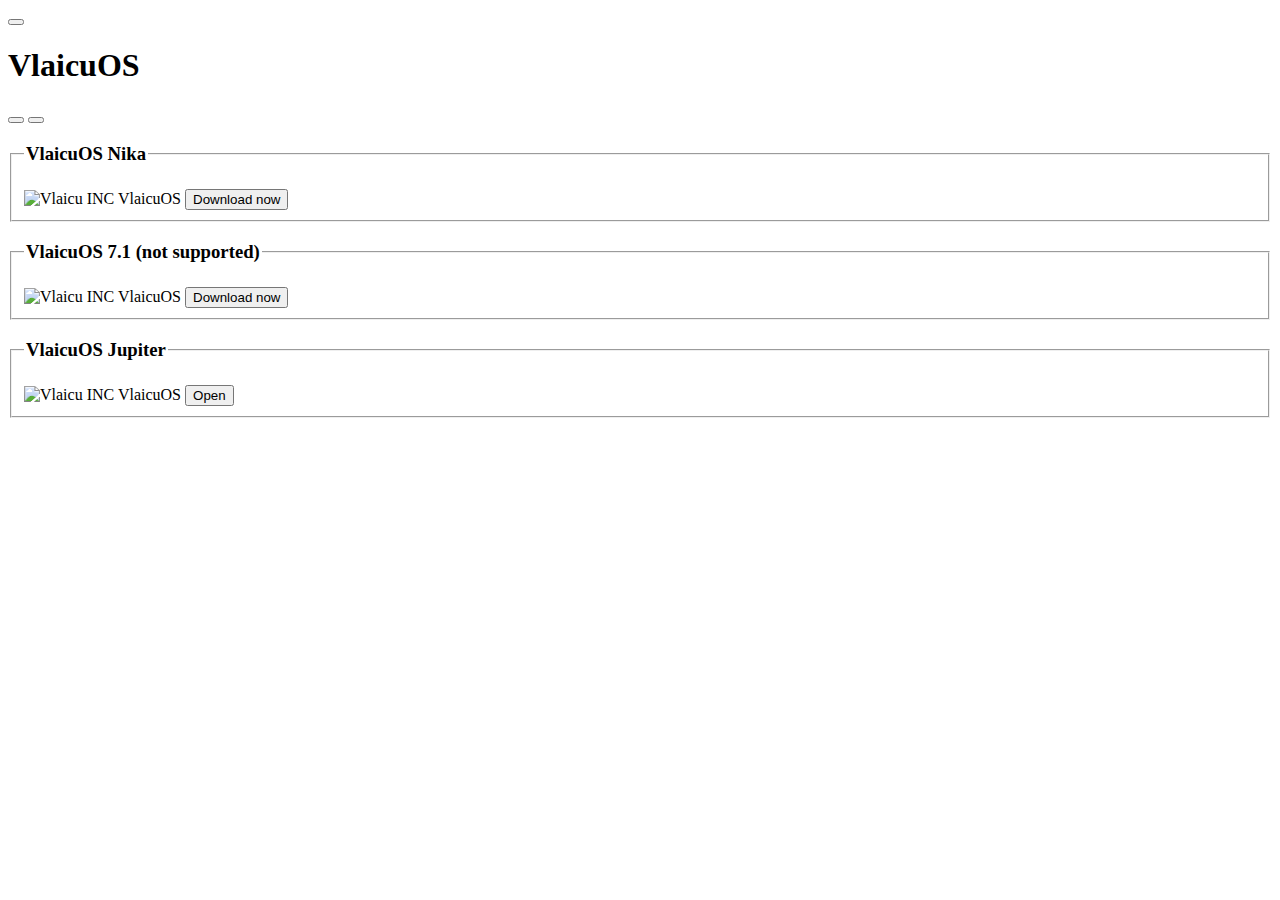
==== index.html @ 86e9895c "Add files via upload" ====
<!DOCTYPE html>
<html lang="en" >
<head>
  <meta charset="UTF-8">
  <title>Official Site VlaicuOS</title>
  <link rel="stylesheet" href="./style.css">

</head>
<body>
<!-- partial:index.partial.html -->
<div id="main">
	<header>
		<div id="title-bar">
			<button>
				<span id="close"></span>
			</button>
			<section>
				<h1 class="about__name" id="title">VlaicuOS</h1>
			</section>
			<button class="button">
				<span id="up"></span>
			</button>
			<button class="button">
				<span id="down"></span>
			</button>
		</div>
	</header>
	<div id="container">
		<section id="store">
			<fieldset>
				<legend>
					<h3>VlaicuOS Nika</h3>
				</legend>
				<div id="shop-card">
					<img id="image" alt="Vlaicu INC VlaicuOS" src="files/logo.png" />
					<a class="box" href="https://github.com/Vovo4k/VlaicuOS/releases/tag/4.0">
					<button>Download now</button>
				</a>
				</div>
			</fieldset>

			<fieldset>
				<legend>
					<h3>VlaicuOS 7.1 (not supported)</h3>
				</legend>
				<div id="shop-card">
					<img id="image" alt="Vlaicu INC VlaicuOS" src="files/logo.png" />
					<a class="box" href="https://github.com/Vovo4k/VlaicuOS/releases/tag/7.1.7">
					<button>Download now</button>
				</a>
				</div>
					<div>
			</fieldset>
			
			<fieldset>
				<legend>
					<h3>VlaicuOS Jupiter</h3>
				</legend>
				<div id="shop-card">
					<img id="image" alt="Vlaicu INC VlaicuOS" src="files/logo.png" />
					<a class="box" href="https://vovo4k.github.io/vlaicu-os-demo/">
					<button>Open</button>
				</a>
				</div>
			</fieldset>
			
		</section>
</body>
</html>
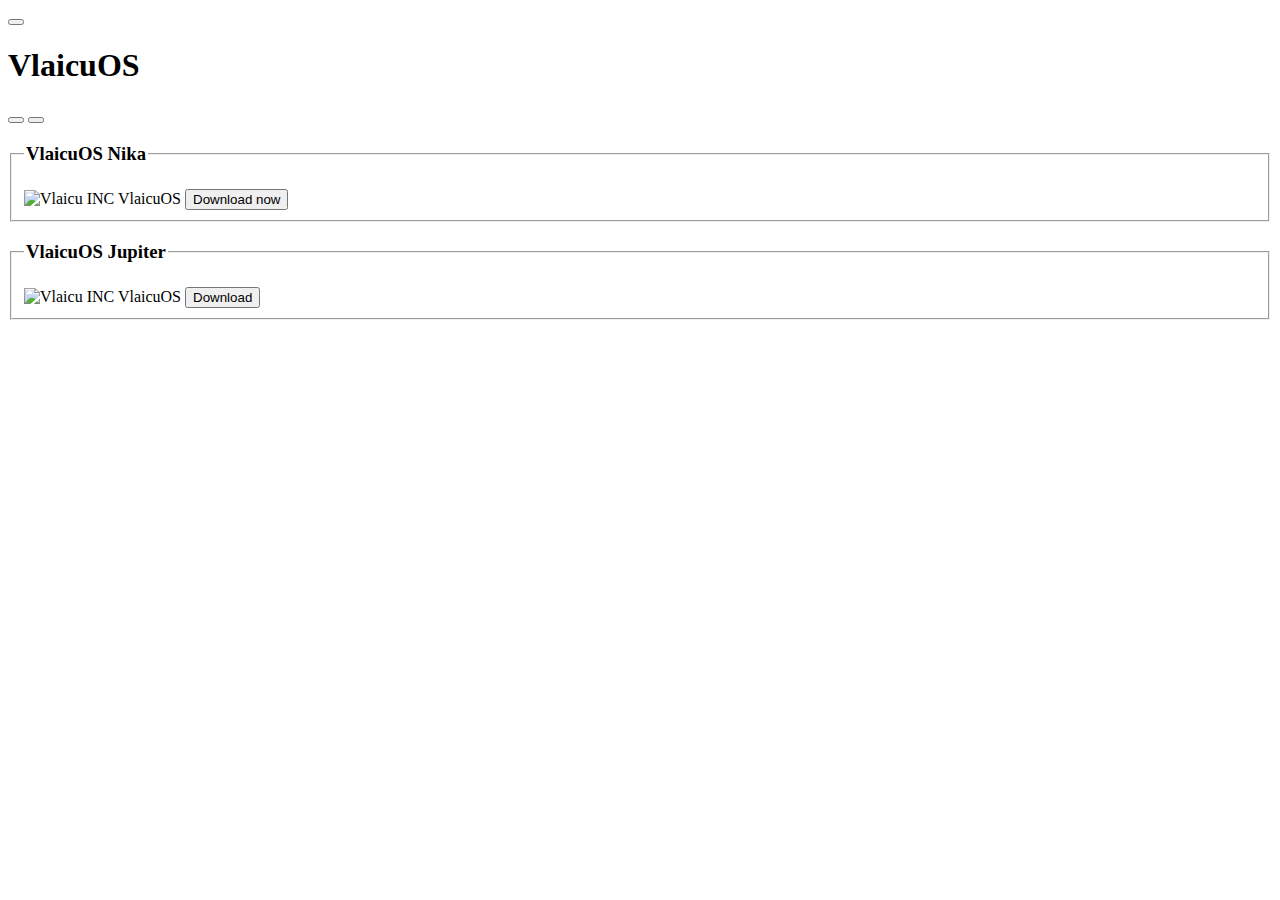
==== commit 90f54e12: "Update index.html" ====
--- a/index.html
+++ b/index.html
@@ -33,23 +33,10 @@
 				</legend>
 				<div id="shop-card">
 					<img id="image" alt="Vlaicu INC VlaicuOS" src="files/logo.png" />
-					<a class="box" href="https://github.com/Vovo4k/VlaicuOS/releases/tag/4.0">
+					<a class="box" href="https://github.com/Vovo4k/vlaicuOS/releases/download/4.0/vlaicu.os.new.zip">
 					<button>Download now</button>
 				</a>
 				</div>
-			</fieldset>
-
-			<fieldset>
-				<legend>
-					<h3>VlaicuOS 7.1 (not supported)</h3>
-				</legend>
-				<div id="shop-card">
-					<img id="image" alt="Vlaicu INC VlaicuOS" src="files/logo.png" />
-					<a class="box" href="https://github.com/Vovo4k/VlaicuOS/releases/tag/7.1.7">
-					<button>Download now</button>
-				</a>
-				</div>
-					<div>
 			</fieldset>
 			
 			<fieldset>
@@ -58,8 +45,8 @@
 				</legend>
 				<div id="shop-card">
 					<img id="image" alt="Vlaicu INC VlaicuOS" src="files/logo.png" />
-					<a class="box" href="https://vovo4k.github.io/vlaicu-os-demo/">
-					<button>Open</button>
+					<a class="box" href="https://github.com/Vovo4k/vlaicuOS/releases/download/9.2/vlaicuOS.iso">
+					<button>Download</button>
 				</a>
 				</div>
 			</fieldset>
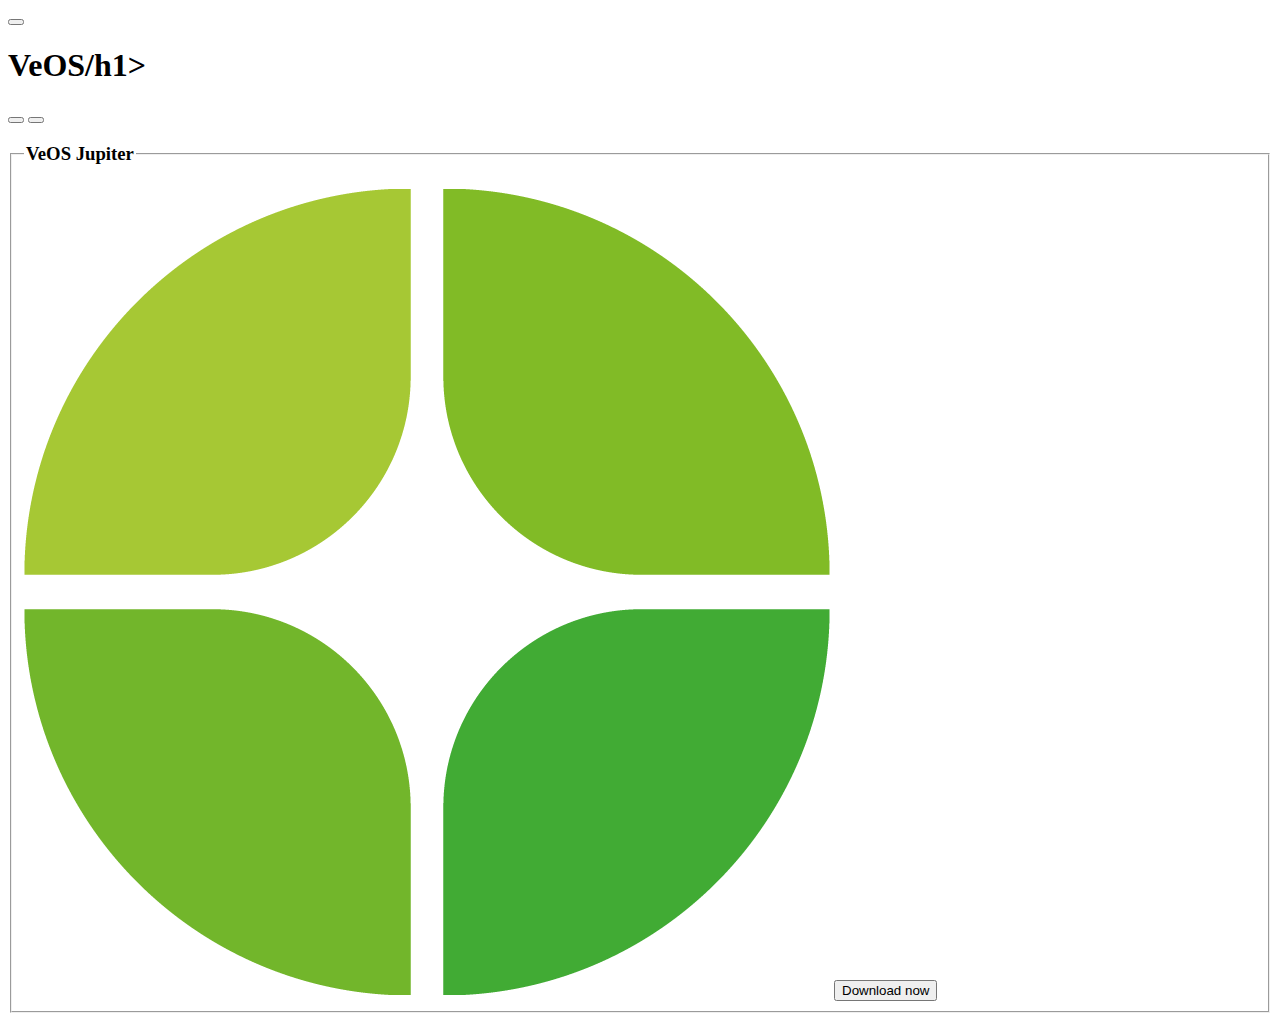
==== commit 1097fa55: "Update index.html" ====
--- a/index.html
+++ b/index.html
@@ -2,7 +2,7 @@
 <html lang="en" >
 <head>
   <meta charset="UTF-8">
-  <title>Official Site VlaicuOS</title>
+  <title>Official Site of VeOS</title>
   <link rel="stylesheet" href="./style.css">
 
 </head>
@@ -15,7 +15,7 @@
 				<span id="close"></span>
 			</button>
 			<section>
-				<h1 class="about__name" id="title">VlaicuOS</h1>
+				<h1 class="about__name" id="title">VeOS/h1>
 			</section>
 			<button class="button">
 				<span id="up"></span>
@@ -29,24 +29,12 @@
 		<section id="store">
 			<fieldset>
 				<legend>
-					<h3>VlaicuOS Nika</h3>
+					<h3>VeOS Jupiter</h3>
 				</legend>
 				<div id="shop-card">
-					<img id="image" alt="Vlaicu INC VlaicuOS" src="files/logo.png" />
-					<a class="box" href="https://github.com/Vovo4k/vlaicuOS/releases/download/4.0/vlaicu.os.new.zip">
+					<img id="image" alt="Vlaicu INC VlaicuOS" src="files/NEWlogo.png" />
+					<a class="box" href="UnableToDownload.html">
 					<button>Download now</button>
-				</a>
-				</div>
-			</fieldset>
-			
-			<fieldset>
-				<legend>
-					<h3>VlaicuOS Jupiter</h3>
-				</legend>
-				<div id="shop-card">
-					<img id="image" alt="Vlaicu INC VlaicuOS" src="files/logo.png" />
-					<a class="box" href="https://github.com/Vovo4k/vlaicuOS/releases/download/9.2/vlaicuOS.iso">
-					<button>Download</button>
 				</a>
 				</div>
 			</fieldset>
